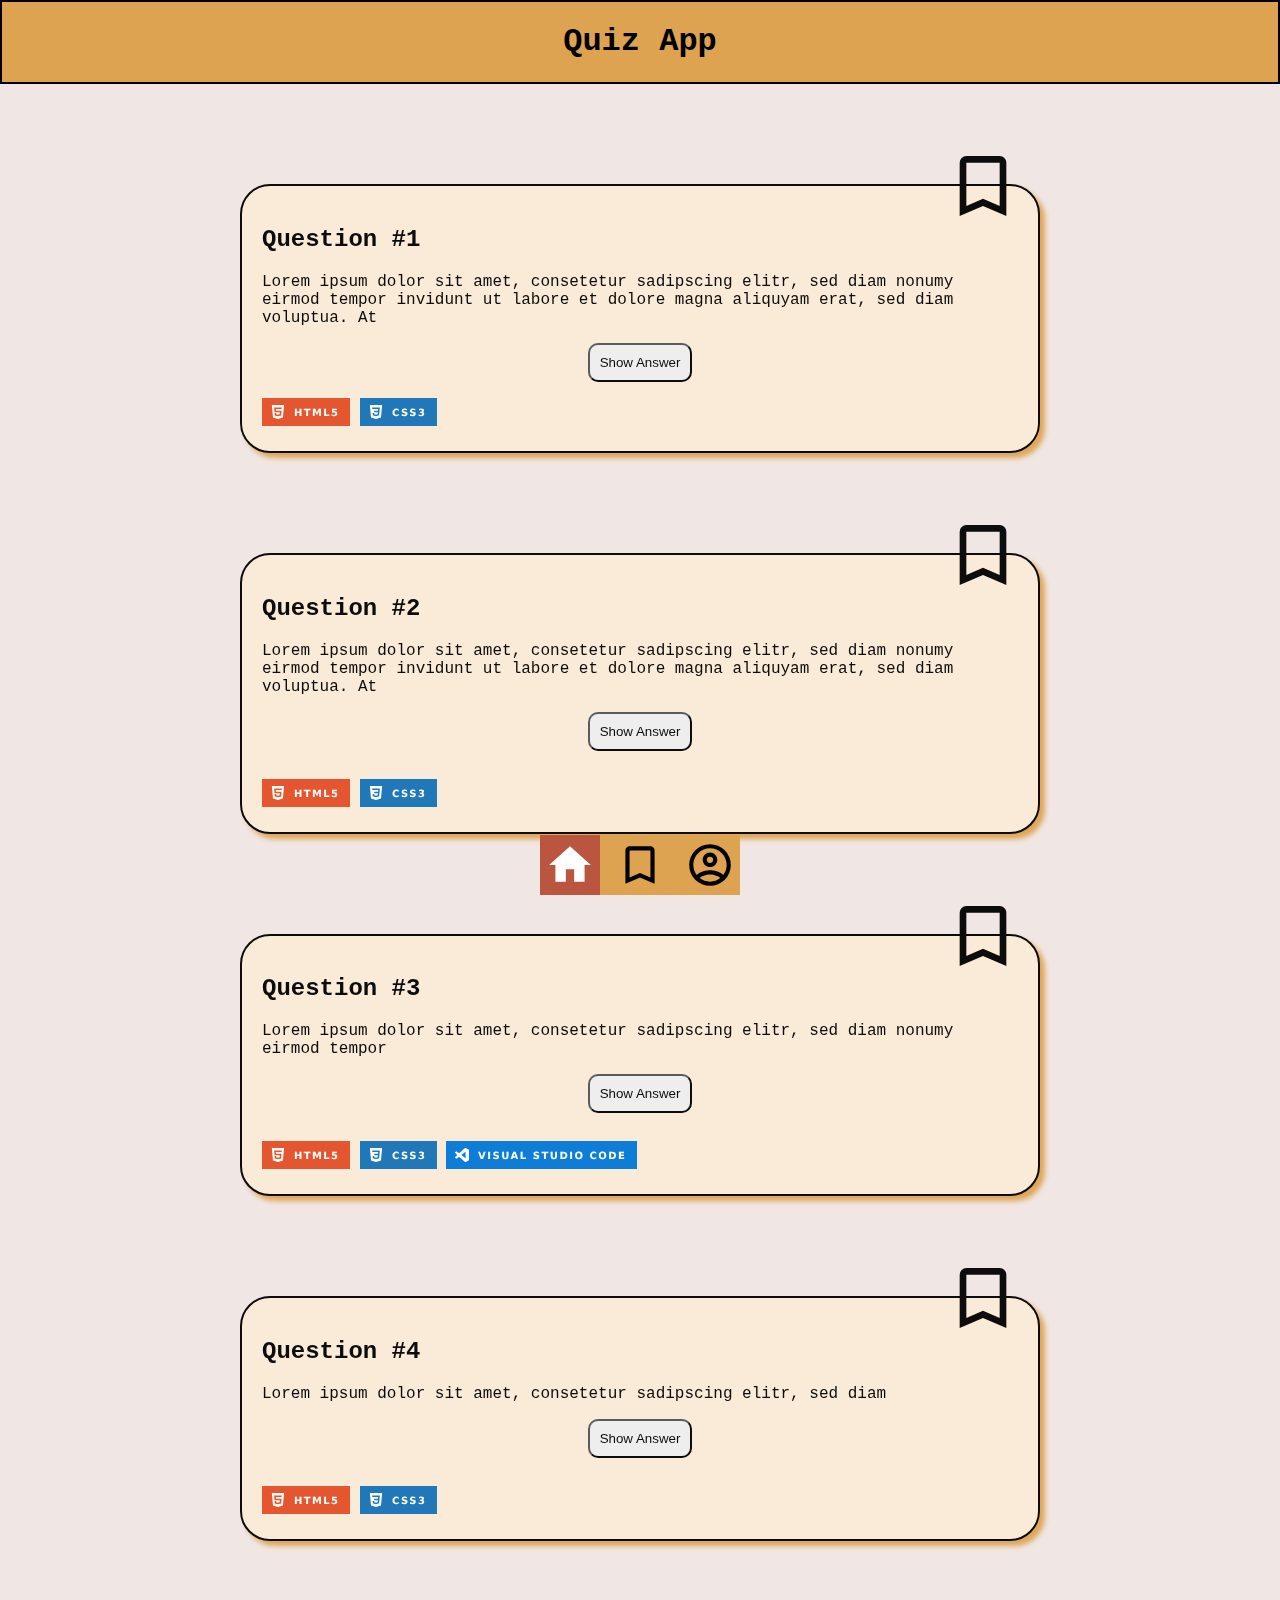
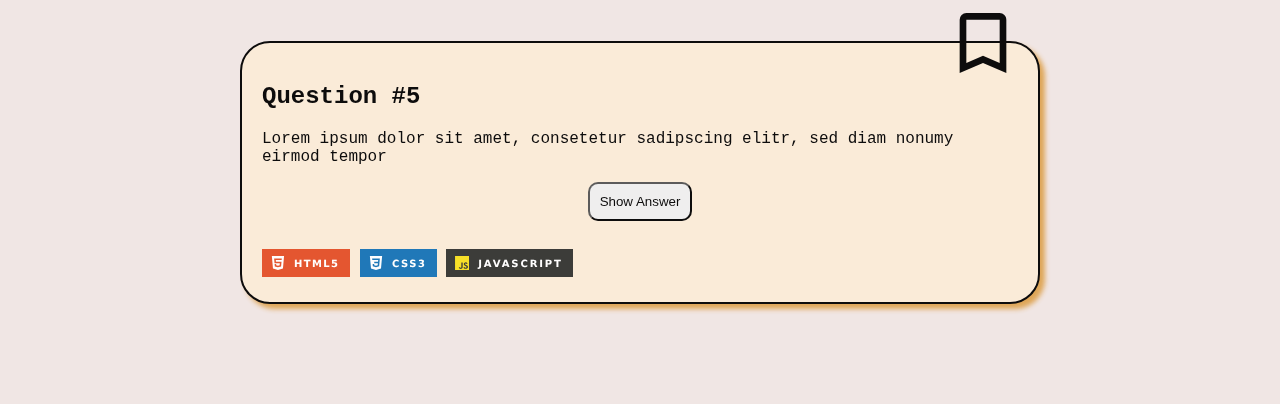
==== index.html @ 6f4a1f03 "add mre javascript" ====
<!DOCTYPE html>
<html lang="en">
  <head>
    <meta charset="UTF-8" />
    <meta http-equiv="X-UA-Compatible" content="IE=edge" />
    <meta name="viewport" content="width=device-width, initial-scale=1.0" />
    <title>Quiz App</title>
    <link rel="stylesheet" href="styles.css" />
    <script src="index.js" defer></script>
  </head>
  <body data-js="body">
    <header>
      <h1>Quiz App</h1>
    </header>
    <main>
      <!--first card-->
      <section class="question-card">
        <button class="question-card__bookmark-button" aria-label="click to show answer" data-js="bookmark-button1">
            <svg viewBox="0 0 24 24">
                <path fill="currentColor" d="M17,18L12,15.82L7,18V5H17M17,3H7A2,2 0 0,0 5,5V21L12,18L19,21V5C19,3.89 18.1,3 17,3Z" />
            </svg>
          </button>
      
          <!-- <button class="bookmark-button active">
            <svg style="width:24px;height:24px" viewBox="0 0 24 24">
                <path fill="currentColor" d="M17,3H7A2,2 0 0,0 5,5V21L12,18L19,21V5C19,3.89 18.1,3 17,3Z" />
            </svg>
          </button>  -->
        
        <h2>Question #1</h2>
        <p>
            Lorem ipsum dolor sit amet, consetetur sadipscing elitr, sed diam nonumy eirmod tempor invidunt ut labore et dolore magna aliquyam erat, sed diam voluptua. At
        </p>
        <button class="question-card__answer-button" aria-label="click to show answer" data-js="answer-button1">Show Answer</button>
        <p data-js="answer1"></p>
        <img src="./assets/html5-badge.svg" alt="html5" />
        <img src="./assets/css3-badge.svg" alt="css3" />
      </section>
       <!--second card-->
      <section class="question-card">
        <button class="question-card__bookmark-button" aria-label="click to show answer" data-js="bookmark-button2">
            <svg viewBox="0 0 24 24">
                <path fill="currentColor" d="M17,18L12,15.82L7,18V5H17M17,3H7A2,2 0 0,0 5,5V21L12,18L19,21V5C19,3.89 18.1,3 17,3Z" />
            </svg>
          </button>
        <h2>Question #2</h2>
        <p>Lorem ipsum dolor sit amet, consetetur sadipscing elitr, sed diam nonumy eirmod tempor invidunt ut labore et dolore magna aliquyam erat, sed diam voluptua. At</p>
        <button class="question-card__answer-button">Show Answer</button>
        <br />
        <img src="./assets/html5-badge.svg" alt="html5" />
        <img src="./assets/css3-badge.svg" alt="css3" />
      </section>
       <!--third card-->
      <section class="question-card">
        <button class="question-card__bookmark-button" aria-label="click to show answer" data-js="bookmark-button3">
            <svg viewBox="0 0 24 24">
                <path fill="currentColor" d="M17,18L12,15.82L7,18V5H17M17,3H7A2,2 0 0,0 5,5V21L12,18L19,21V5C19,3.89 18.1,3 17,3Z" />
            </svg>
          </button>
      
          <!-- <button class="bookmark-button active">
            <svg style="width:24px;height:24px" viewBox="0 0 24 24">
                <path fill="currentColor" d="M17,3H7A2,2 0 0,0 5,5V21L12,18L19,21V5C19,3.89 18.1,3 17,3Z" />
            </svg>
          </button>  -->
        
        <h2>Question #3</h2>
        <p>
            Lorem ipsum dolor sit amet, consetetur sadipscing elitr, sed diam nonumy eirmod tempor
        </p>
        <button class="question-card__answer-button" aria-label="click to show answer" data-js="bookmark-button">Show Answer</button>
        <br />
        <img src="./assets/html5-badge.svg" alt="html5" />
        <img src="./assets/css3-badge.svg" alt="css3" />
        <img src="./assets/visual-studio-code-badge.svg"  alt="visual studio code" />
      </section>
       <!--fourth card-->
      <section class="question-card">
        <button class="question-card__bookmark-button" aria-label="click to show answer" data-js="bookmark-button4">
            <svg data-js="bookmark-button" viewBox="0 0 24 24">
                <path fill="currentColor" d="M17,18L12,15.82L7,18V5H17M17,3H7A2,2 0 0,0 5,5V21L12,18L19,21V5C19,3.89 18.1,3 17,3Z" />
            </svg>
          </button>
      
          <!-- <button class="bookmark-button active">
            <svg style="width:24px;height:24px" viewBox="0 0 24 24">
                <path fill="currentColor" d="M17,3H7A2,2 0 0,0 5,5V21L12,18L19,21V5C19,3.89 18.1,3 17,3Z" />
            </svg>
          </button>  -->
        
        <h2>Question #4</h2>
        <p>
            Lorem ipsum dolor sit amet, consetetur sadipscing elitr, sed diam
        </p>
        <button class="question-card__answer-button" aria-label="click to show answer" data-js="answer-button5">Show Answer</button>
        <br />
        <img src="./assets/html5-badge.svg" alt="html5" />
        <img src="./assets/css3-badge.svg" alt="css3" />
      </section>
       <!--fifth card-->
      <section class="question-card">
        <button class="question-card__bookmark-button" aria-label="click to show answer" data-js="bookmark-button5">
            <svg viewBox="0 0 24 24">
                <path fill="currentColor" d="M17,18L12,15.82L7,18V5H17M17,3H7A2,2 0 0,0 5,5V21L12,18L19,21V5C19,3.89 18.1,3 17,3Z" />
            </svg>
        </button>
        <h2>Question #5</h2>
        <p>Lorem ipsum dolor sit amet, consetetur sadipscing elitr, sed diam nonumy eirmod tempor</p>
        <button class="question-card__answer-button">Show Answer</button>
        <br />
        <img src="./assets/html5-badge.svg" alt="html5" />
        <img src="./assets/css3-badge.svg" alt="css3" />
        <img src="./assets/javascript-badge.svg" alt="javascript"/>   
      </section>
    </main>
    <footer>
        <nav class="navbar">
            <a href="index.html" class="navbar__link active">
            <svg viewBox="0 0 24 24">
                <path fill="currentColor" d="M10,20V14H14V20H19V12H22L12,3L2,12H5V20H10Z" />
            </svg>
            </a>
            <a href="bookmarks.html" class="navbar__link">
                <svg viewBox="0 0 24 24">
                        <path fill="currentColor" d="M17,18L12,15.82L7,18V5H17M17,3H7A2,2 0 0,0 5,5V21L12,18L19,21V5C19,3.89 18.1,3 17,3Z" />
                    </svg>
                  </button>
            </a>
            <a href="profile.html" class="navbar__link">
                <svg viewBox="0 0 24 24">
                    <path fill="currentColor" d="M12,2A10,10 0 0,0 2,12A10,10 0 0,0 12,22A10,10 0 0,0 22,12A10,10 0 0,0 12,2M7.07,18.28C7.5,17.38 10.12,16.5 12,16.5C13.88,16.5 16.5,17.38 16.93,18.28C15.57,19.36 13.86,20 12,20C10.14,20 8.43,19.36 7.07,18.28M18.36,16.83C16.93,15.09 13.46,14.5 12,14.5C10.54,14.5 7.07,15.09 5.64,16.83C4.62,15.5 4,13.82 4,12C4,7.59 7.59,4 12,4C16.41,4 20,7.59 20,12C20,13.82 19.38,15.5 18.36,16.83M12,6C10.06,6 8.5,7.56 8.5,9.5C8.5,11.44 10.06,13 12,13C13.94,13 15.5,11.44 15.5,9.5C15.5,7.56 13.94,6 12,6M12,11A1.5,1.5 0 0,1 10.5,9.5A1.5,1.5 0 0,1 12,8A1.5,1.5 0 0,1 13.5,9.5A1.5,1.5 0 0,1 12,11Z" />
                </svg>
             </a>
         </nav>
    </footer>
  </body>
</html>
---- styles.css ----
@import "./global.css";
@import "./components/question-card.css";
@import "./components/navigation.css";
@import "./components/dark-mode.css";
@import "./components/profile.css";
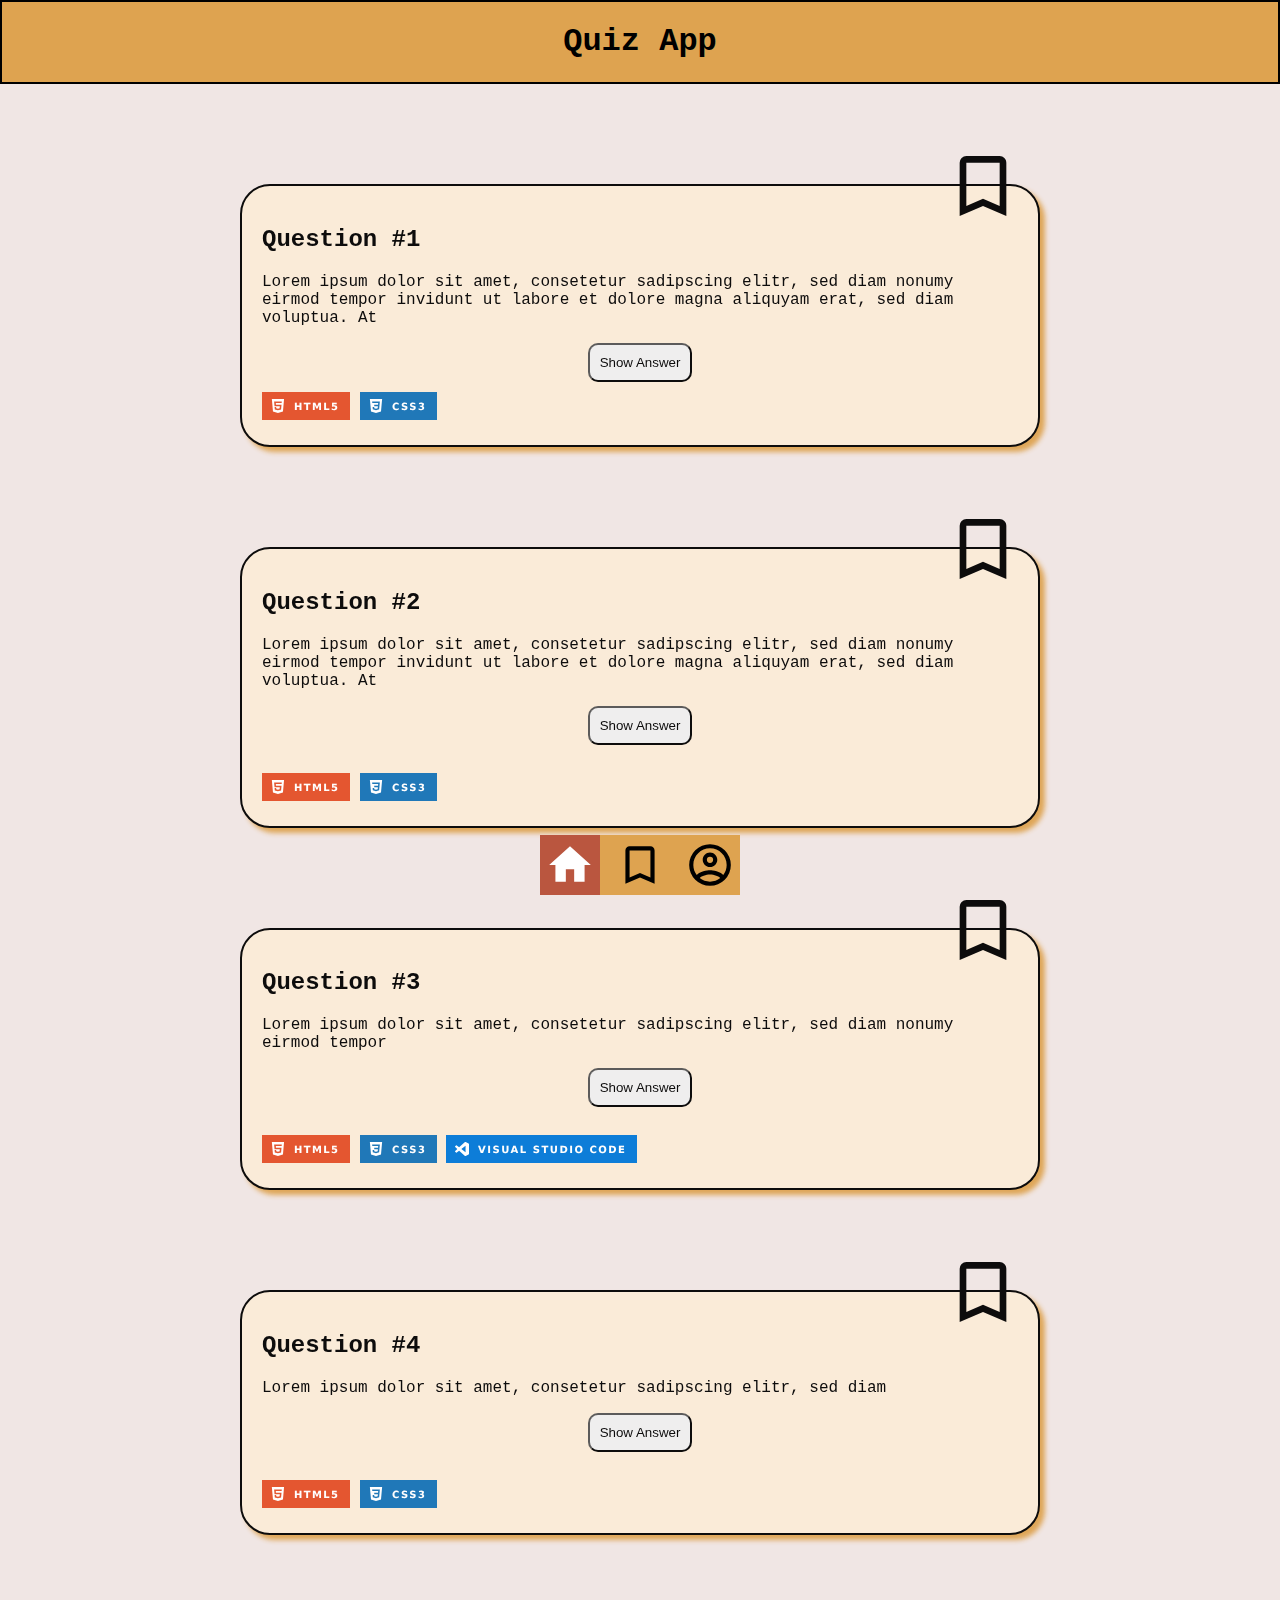
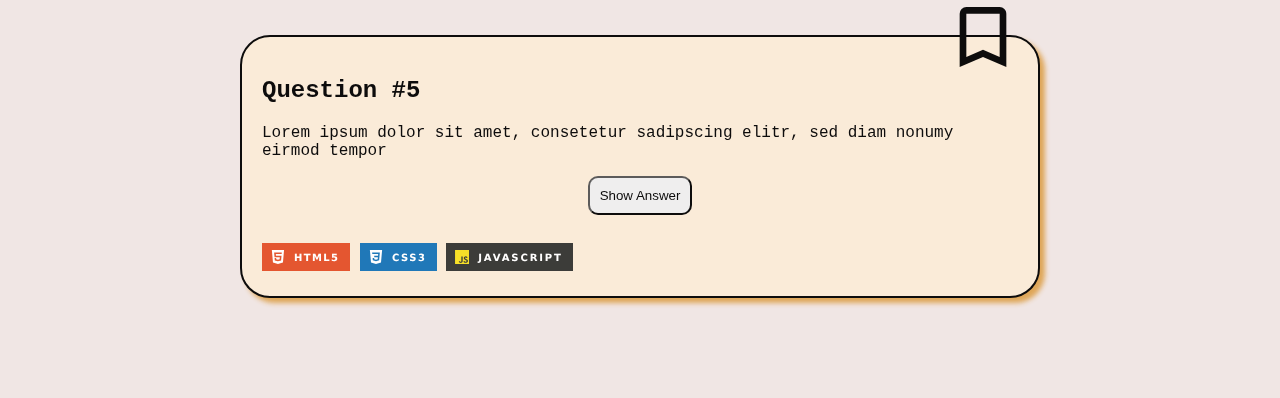
==== commit 600192f7: "small changes from last time" ====
--- a/index.html
+++ b/index.html
@@ -15,7 +15,7 @@
     <main>
       <!--first card-->
       <section class="question-card">
-        <button class="question-card__bookmark-button" aria-label="click to show answer" data-js="bookmark-button1">
+        <button class="question-card__bookmark-button" aria-label="click to bookmark" data-js="bookmark-button1">
             <svg viewBox="0 0 24 24">
                 <path fill="currentColor" d="M17,18L12,15.82L7,18V5H17M17,3H7A2,2 0 0,0 5,5V21L12,18L19,21V5C19,3.89 18.1,3 17,3Z" />
             </svg>
@@ -32,27 +32,27 @@
             Lorem ipsum dolor sit amet, consetetur sadipscing elitr, sed diam nonumy eirmod tempor invidunt ut labore et dolore magna aliquyam erat, sed diam voluptua. At
         </p>
         <button class="question-card__answer-button" aria-label="click to show answer" data-js="answer-button1">Show Answer</button>
-        <p data-js="answer1"></p>
-        <img src="./assets/html5-badge.svg" alt="html5" />
-        <img src="./assets/css3-badge.svg" alt="css3" />
+        <output data-js="answer1"></output>
+        <img src="./assets/html5-badge.svg" alt="html5-badge" />
+        <img src="./assets/css3-badge.svg" alt="css3-badge" />
       </section>
        <!--second card-->
       <section class="question-card">
-        <button class="question-card__bookmark-button" aria-label="click to show answer" data-js="bookmark-button2">
+        <button class="question-card__bookmark-button" aria-label="click to bookmark" data-js="bookmark-button2">
             <svg viewBox="0 0 24 24">
                 <path fill="currentColor" d="M17,18L12,15.82L7,18V5H17M17,3H7A2,2 0 0,0 5,5V21L12,18L19,21V5C19,3.89 18.1,3 17,3Z" />
             </svg>
           </button>
         <h2>Question #2</h2>
         <p>Lorem ipsum dolor sit amet, consetetur sadipscing elitr, sed diam nonumy eirmod tempor invidunt ut labore et dolore magna aliquyam erat, sed diam voluptua. At</p>
-        <button class="question-card__answer-button">Show Answer</button>
+        <button class="question-card__answer-button" aria-label="click to show answer">Show Answer</button>
         <br />
-        <img src="./assets/html5-badge.svg" alt="html5" />
-        <img src="./assets/css3-badge.svg" alt="css3" />
+        <img src="./assets/html5-badge.svg" alt="html5-badge" />
+        <img src="./assets/css3-badge.svg" alt="css3-badge" />
       </section>
        <!--third card-->
       <section class="question-card">
-        <button class="question-card__bookmark-button" aria-label="click to show answer" data-js="bookmark-button3">
+        <button class="question-card__bookmark-button" aria-label="click to bookmark" data-js="bookmark-button3">
             <svg viewBox="0 0 24 24">
                 <path fill="currentColor" d="M17,18L12,15.82L7,18V5H17M17,3H7A2,2 0 0,0 5,5V21L12,18L19,21V5C19,3.89 18.1,3 17,3Z" />
             </svg>
@@ -70,13 +70,13 @@
         </p>
         <button class="question-card__answer-button" aria-label="click to show answer" data-js="bookmark-button">Show Answer</button>
         <br />
-        <img src="./assets/html5-badge.svg" alt="html5" />
-        <img src="./assets/css3-badge.svg" alt="css3" />
-        <img src="./assets/visual-studio-code-badge.svg"  alt="visual studio code" />
+        <img src="./assets/html5-badge.svg" alt="html5-badge" />
+        <img src="./assets/css3-badge.svg" alt="css3-badge" />
+        <img src="./assets/visual-studio-code-badge.svg"  alt="visual studio visual-studio-code-badge" />
       </section>
        <!--fourth card-->
       <section class="question-card">
-        <button class="question-card__bookmark-button" aria-label="click to show answer" data-js="bookmark-button4">
+        <button class="question-card__bookmark-button" aria-label="click to bookmark" data-js="bookmark-button4">
             <svg data-js="bookmark-button" viewBox="0 0 24 24">
                 <path fill="currentColor" d="M17,18L12,15.82L7,18V5H17M17,3H7A2,2 0 0,0 5,5V21L12,18L19,21V5C19,3.89 18.1,3 17,3Z" />
             </svg>
@@ -94,39 +94,39 @@
         </p>
         <button class="question-card__answer-button" aria-label="click to show answer" data-js="answer-button5">Show Answer</button>
         <br />
-        <img src="./assets/html5-badge.svg" alt="html5" />
-        <img src="./assets/css3-badge.svg" alt="css3" />
+        <img src="./assets/html5-badge.svg" alt="html5-badge" />
+        <img src="./assets/css3-badge.svg" alt="css3-badge" />
       </section>
        <!--fifth card-->
       <section class="question-card">
-        <button class="question-card__bookmark-button" aria-label="click to show answer" data-js="bookmark-button5">
+        <button class="question-card__bookmark-button" aria-label="click to bookmark" data-js="bookmark-button5">
             <svg viewBox="0 0 24 24">
                 <path fill="currentColor" d="M17,18L12,15.82L7,18V5H17M17,3H7A2,2 0 0,0 5,5V21L12,18L19,21V5C19,3.89 18.1,3 17,3Z" />
             </svg>
         </button>
         <h2>Question #5</h2>
         <p>Lorem ipsum dolor sit amet, consetetur sadipscing elitr, sed diam nonumy eirmod tempor</p>
-        <button class="question-card__answer-button">Show Answer</button>
+        <button class="question-card__answer-button" aria-label="click to show answer">Show Answer</button>
         <br />
-        <img src="./assets/html5-badge.svg" alt="html5" />
-        <img src="./assets/css3-badge.svg" alt="css3" />
-        <img src="./assets/javascript-badge.svg" alt="javascript"/>   
+        <img src="./assets/html5-badge.svg" alt="html5-badge" />
+        <img src="./assets/css3-badge.svg" alt="css3-badge" />
+        <img src="./assets/javascript-badge.svg" alt="javascript-badge"/>   
       </section>
     </main>
     <footer>
         <nav class="navbar">
-            <a href="index.html" class="navbar__link active">
+            <a href="index.html" class="navbar__link active" aria-label="switch to quiz-page">
             <svg viewBox="0 0 24 24">
                 <path fill="currentColor" d="M10,20V14H14V20H19V12H22L12,3L2,12H5V20H10Z" />
             </svg>
             </a>
-            <a href="bookmarks.html" class="navbar__link">
+            <a href="bookmarks.html" class="navbar__link" aria-label="switch to bookmark-page">
                 <svg viewBox="0 0 24 24">
                         <path fill="currentColor" d="M17,18L12,15.82L7,18V5H17M17,3H7A2,2 0 0,0 5,5V21L12,18L19,21V5C19,3.89 18.1,3 17,3Z" />
                     </svg>
                   </button>
             </a>
-            <a href="profile.html" class="navbar__link">
+            <a href="profile.html" class="navbar__link" aria-label="switch to profile-page">
                 <svg viewBox="0 0 24 24">
                     <path fill="currentColor" d="M12,2A10,10 0 0,0 2,12A10,10 0 0,0 12,22A10,10 0 0,0 22,12A10,10 0 0,0 12,2M7.07,18.28C7.5,17.38 10.12,16.5 12,16.5C13.88,16.5 16.5,17.38 16.93,18.28C15.57,19.36 13.86,20 12,20C10.14,20 8.43,19.36 7.07,18.28M18.36,16.83C16.93,15.09 13.46,14.5 12,14.5C10.54,14.5 7.07,15.09 5.64,16.83C4.62,15.5 4,13.82 4,12C4,7.59 7.59,4 12,4C16.41,4 20,7.59 20,12C20,13.82 19.38,15.5 18.36,16.83M12,6C10.06,6 8.5,7.56 8.5,9.5C8.5,11.44 10.06,13 12,13C13.94,13 15.5,11.44 15.5,9.5C15.5,7.56 13.94,6 12,6M12,11A1.5,1.5 0 0,1 10.5,9.5A1.5,1.5 0 0,1 12,8A1.5,1.5 0 0,1 13.5,9.5A1.5,1.5 0 0,1 12,11Z" />
                 </svg>
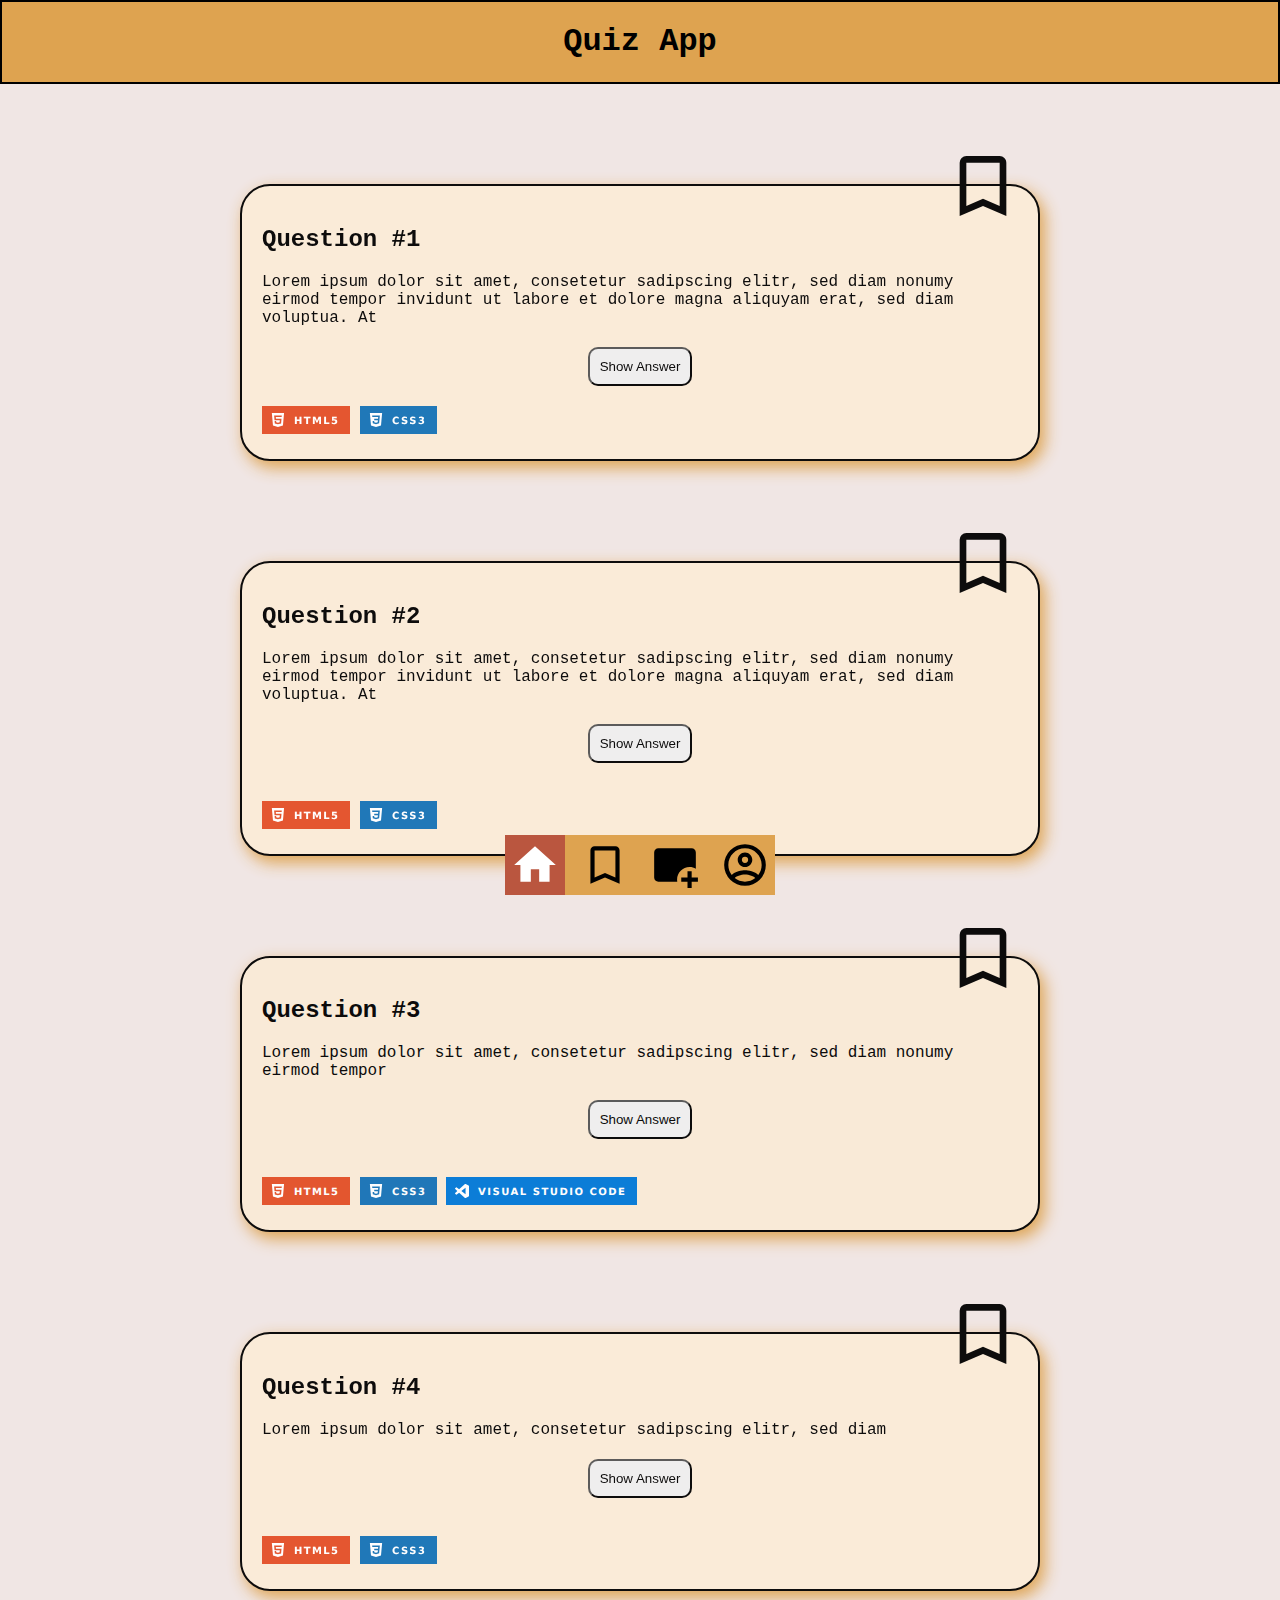
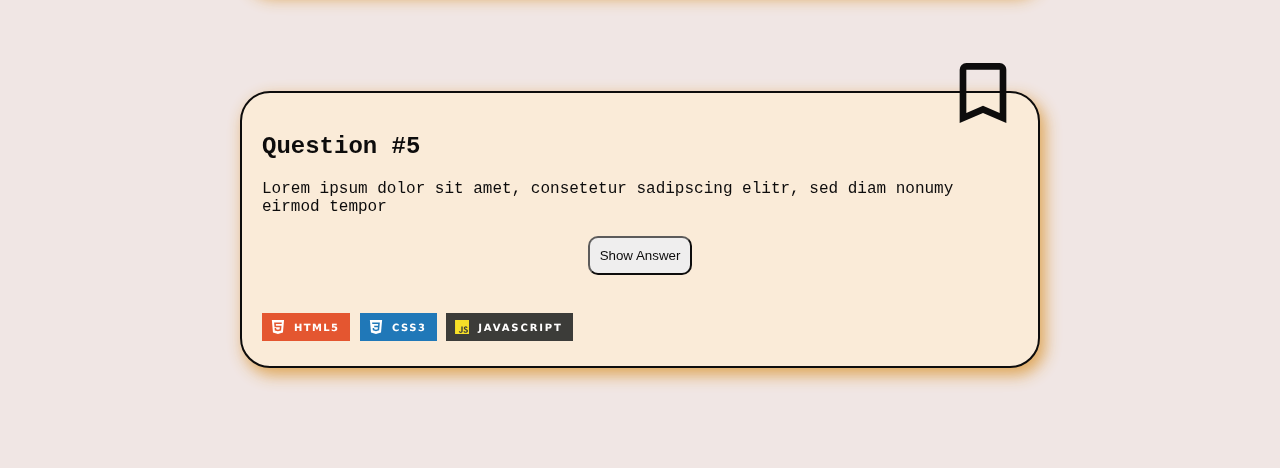
==== commit 549fb59a: "add js for buttons and build form-page" ====
--- a/index.html
+++ b/index.html
@@ -32,7 +32,7 @@
             Lorem ipsum dolor sit amet, consetetur sadipscing elitr, sed diam nonumy eirmod tempor invidunt ut labore et dolore magna aliquyam erat, sed diam voluptua. At
         </p>
         <button class="question-card__answer-button" aria-label="click to show answer" data-js="answer-button1">Show Answer</button>
-        <output data-js="answer1"></output>
+        <p data-js="answer1" class="answer hidden">I'm the answer!</p>
         <img src="./assets/html5-badge.svg" alt="html5-badge" />
         <img src="./assets/css3-badge.svg" alt="css3-badge" />
       </section>
@@ -126,6 +126,11 @@
                     </svg>
                   </button>
             </a>
+            <a href="form.html" class="navbar__link"aria-label="swich to form-page">
+              <svg viewBox="0 0 24 24">
+                  <path fill="currentColor" d="M13.09 20H4C2.9 20 2 19.11 2 18V6C2 4.89 2.9 4 4 4H20C21.11 4 22 4.89 22 6V13.81C21.12 13.3 20.09 13 19 13C15.69 13 13 15.69 13 19C13 19.34 13.04 19.67 13.09 20M18 15V18H15V20H18V23H20V20H23V18H20V15H18Z" />
+              </svg>
+          </a>
             <a href="profile.html" class="navbar__link" aria-label="switch to profile-page">
                 <svg viewBox="0 0 24 24">
                     <path fill="currentColor" d="M12,2A10,10 0 0,0 2,12A10,10 0 0,0 12,22A10,10 0 0,0 22,12A10,10 0 0,0 12,2M7.07,18.28C7.5,17.38 10.12,16.5 12,16.5C13.88,16.5 16.5,17.38 16.93,18.28C15.57,19.36 13.86,20 12,20C10.14,20 8.43,19.36 7.07,18.28M18.36,16.83C16.93,15.09 13.46,14.5 12,14.5C10.54,14.5 7.07,15.09 5.64,16.83C4.62,15.5 4,13.82 4,12C4,7.59 7.59,4 12,4C16.41,4 20,7.59 20,12C20,13.82 19.38,15.5 18.36,16.83M12,6C10.06,6 8.5,7.56 8.5,9.5C8.5,11.44 10.06,13 12,13C13.94,13 15.5,11.44 15.5,9.5C15.5,7.56 13.94,6 12,6M12,11A1.5,1.5 0 0,1 10.5,9.5A1.5,1.5 0 0,1 12,8A1.5,1.5 0 0,1 13.5,9.5A1.5,1.5 0 0,1 12,11Z" />
--- a/styles.css
+++ b/styles.css
@@ -2,4 +2,5 @@
 @import "./components/question-card.css";
 @import "./components/navigation.css";
 @import "./components/dark-mode.css";
+@import "./components/form.css";
 @import "./components/profile.css";
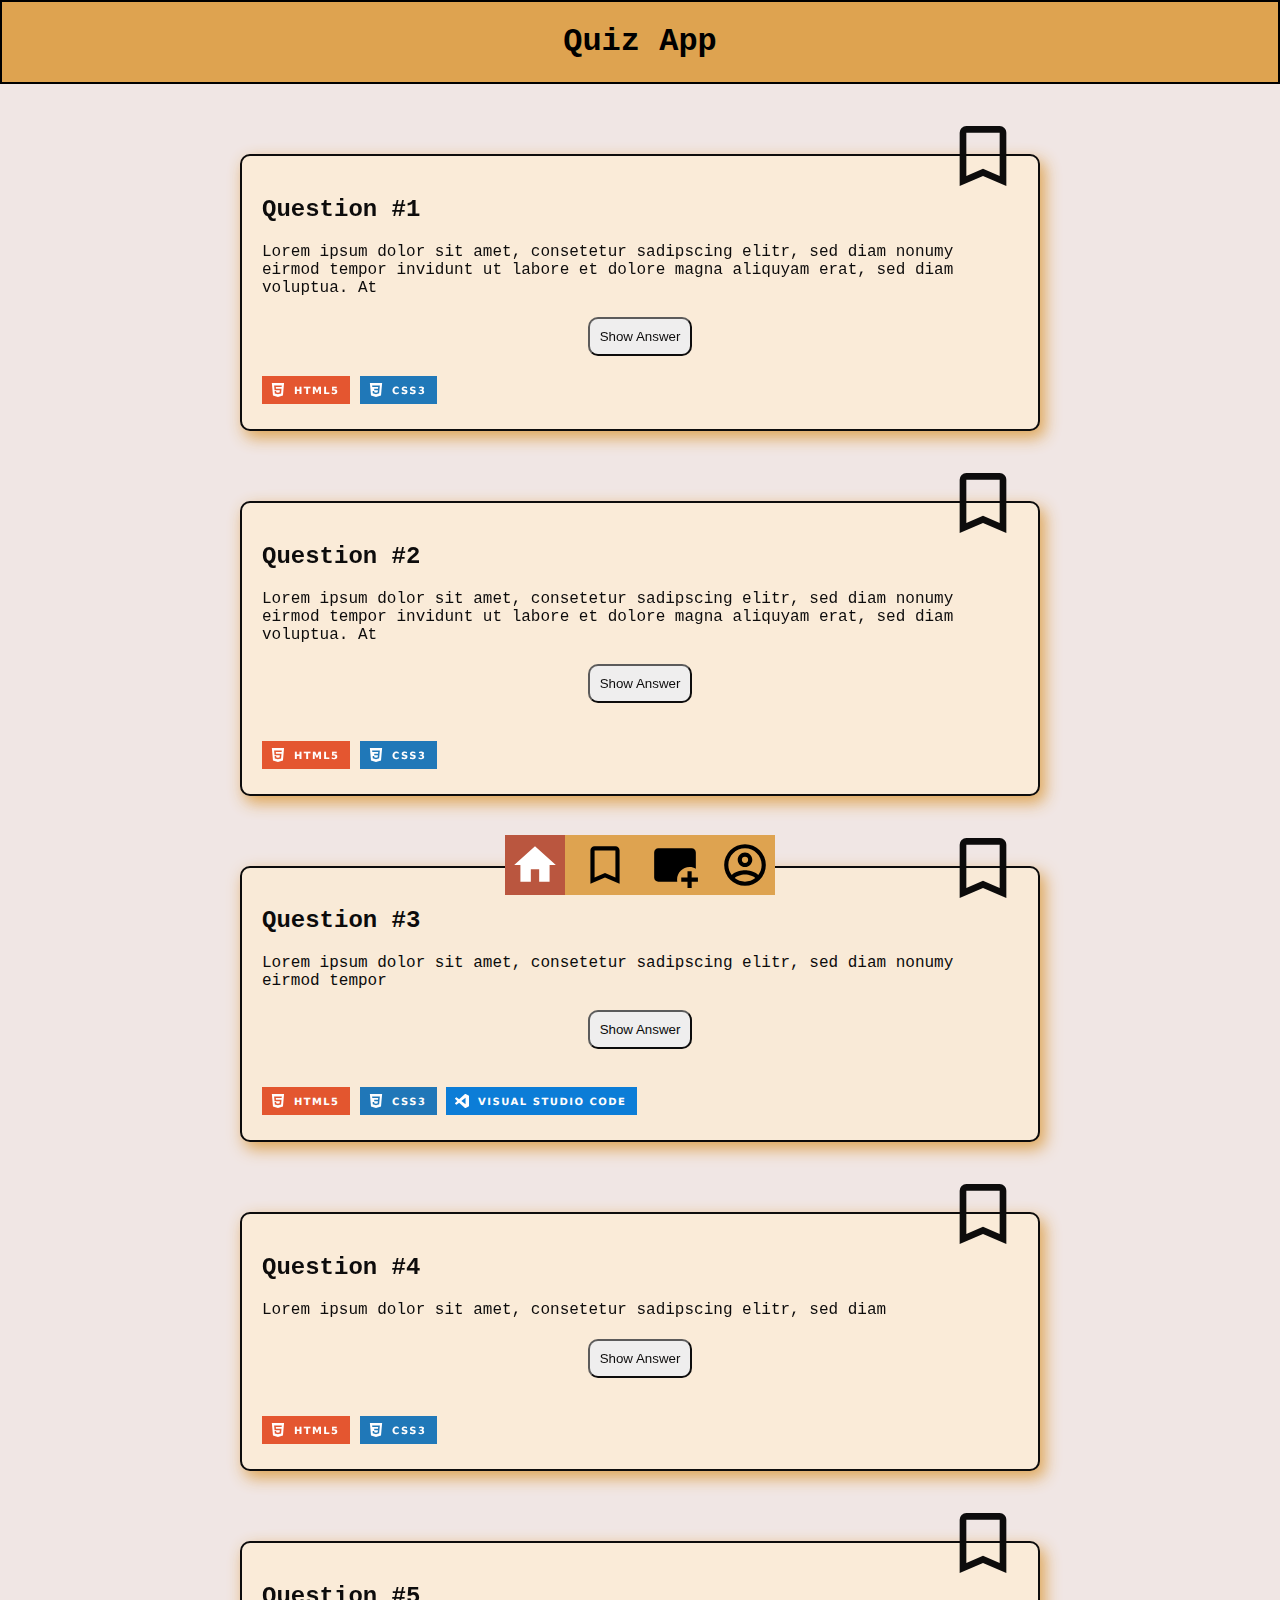
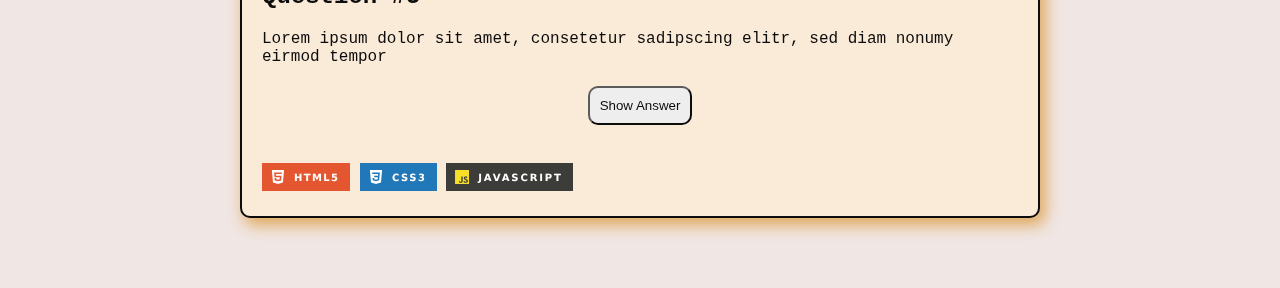
==== commit 11652369: "add form-page" ====
--- a/index.html
+++ b/index.html
@@ -16,17 +16,10 @@
       <!--first card-->
       <section class="question-card">
         <button class="question-card__bookmark-button" aria-label="click to bookmark" data-js="bookmark-button1">
-            <svg viewBox="0 0 24 24">
-                <path fill="currentColor" d="M17,18L12,15.82L7,18V5H17M17,3H7A2,2 0 0,0 5,5V21L12,18L19,21V5C19,3.89 18.1,3 17,3Z" />
-            </svg>
-          </button>
-      
-          <!-- <button class="bookmark-button active">
-            <svg style="width:24px;height:24px" viewBox="0 0 24 24">
-                <path fill="currentColor" d="M17,3H7A2,2 0 0,0 5,5V21L12,18L19,21V5C19,3.89 18.1,3 17,3Z" />
-            </svg>
-          </button>  -->
-        
+          <svg viewBox="0 0 24 24">
+              <path fill="currentColor" d="M17,18L12,15.82L7,18V5H17M17,3H7A2,2 0 0,0 5,5V21L12,18L19,21V5C19,3.89 18.1,3 17,3Z" />
+          </svg>
+        </button>
         <h2>Question #1</h2>
         <p>
             Lorem ipsum dolor sit amet, consetetur sadipscing elitr, sed diam nonumy eirmod tempor invidunt ut labore et dolore magna aliquyam erat, sed diam voluptua. At
@@ -53,17 +46,10 @@
        <!--third card-->
       <section class="question-card">
         <button class="question-card__bookmark-button" aria-label="click to bookmark" data-js="bookmark-button3">
-            <svg viewBox="0 0 24 24">
-                <path fill="currentColor" d="M17,18L12,15.82L7,18V5H17M17,3H7A2,2 0 0,0 5,5V21L12,18L19,21V5C19,3.89 18.1,3 17,3Z" />
-            </svg>
-          </button>
-      
-          <!-- <button class="bookmark-button active">
-            <svg style="width:24px;height:24px" viewBox="0 0 24 24">
-                <path fill="currentColor" d="M17,3H7A2,2 0 0,0 5,5V21L12,18L19,21V5C19,3.89 18.1,3 17,3Z" />
-            </svg>
-          </button>  -->
-        
+          <svg viewBox="0 0 24 24">
+            <path fill="currentColor" d="M17,18L12,15.82L7,18V5H17M17,3H7A2,2 0 0,0 5,5V21L12,18L19,21V5C19,3.89 18.1,3 17,3Z" />
+          </svg>
+        </button>
         <h2>Question #3</h2>
         <p>
             Lorem ipsum dolor sit amet, consetetur sadipscing elitr, sed diam nonumy eirmod tempor
@@ -131,6 +117,7 @@
                   <path fill="currentColor" d="M13.09 20H4C2.9 20 2 19.11 2 18V6C2 4.89 2.9 4 4 4H20C21.11 4 22 4.89 22 6V13.81C21.12 13.3 20.09 13 19 13C15.69 13 13 15.69 13 19C13 19.34 13.04 19.67 13.09 20M18 15V18H15V20H18V23H20V20H23V18H20V15H18Z" />
               </svg>
           </a>
+         
             <a href="profile.html" class="navbar__link" aria-label="switch to profile-page">
                 <svg viewBox="0 0 24 24">
                     <path fill="currentColor" d="M12,2A10,10 0 0,0 2,12A10,10 0 0,0 12,22A10,10 0 0,0 22,12A10,10 0 0,0 12,2M7.07,18.28C7.5,17.38 10.12,16.5 12,16.5C13.88,16.5 16.5,17.38 16.93,18.28C15.57,19.36 13.86,20 12,20C10.14,20 8.43,19.36 7.07,18.28M18.36,16.83C16.93,15.09 13.46,14.5 12,14.5C10.54,14.5 7.07,15.09 5.64,16.83C4.62,15.5 4,13.82 4,12C4,7.59 7.59,4 12,4C16.41,4 20,7.59 20,12C20,13.82 19.38,15.5 18.36,16.83M12,6C10.06,6 8.5,7.56 8.5,9.5C8.5,11.44 10.06,13 12,13C13.94,13 15.5,11.44 15.5,9.5C15.5,7.56 13.94,6 12,6M12,11A1.5,1.5 0 0,1 10.5,9.5A1.5,1.5 0 0,1 12,8A1.5,1.5 0 0,1 13.5,9.5A1.5,1.5 0 0,1 12,11Z" />
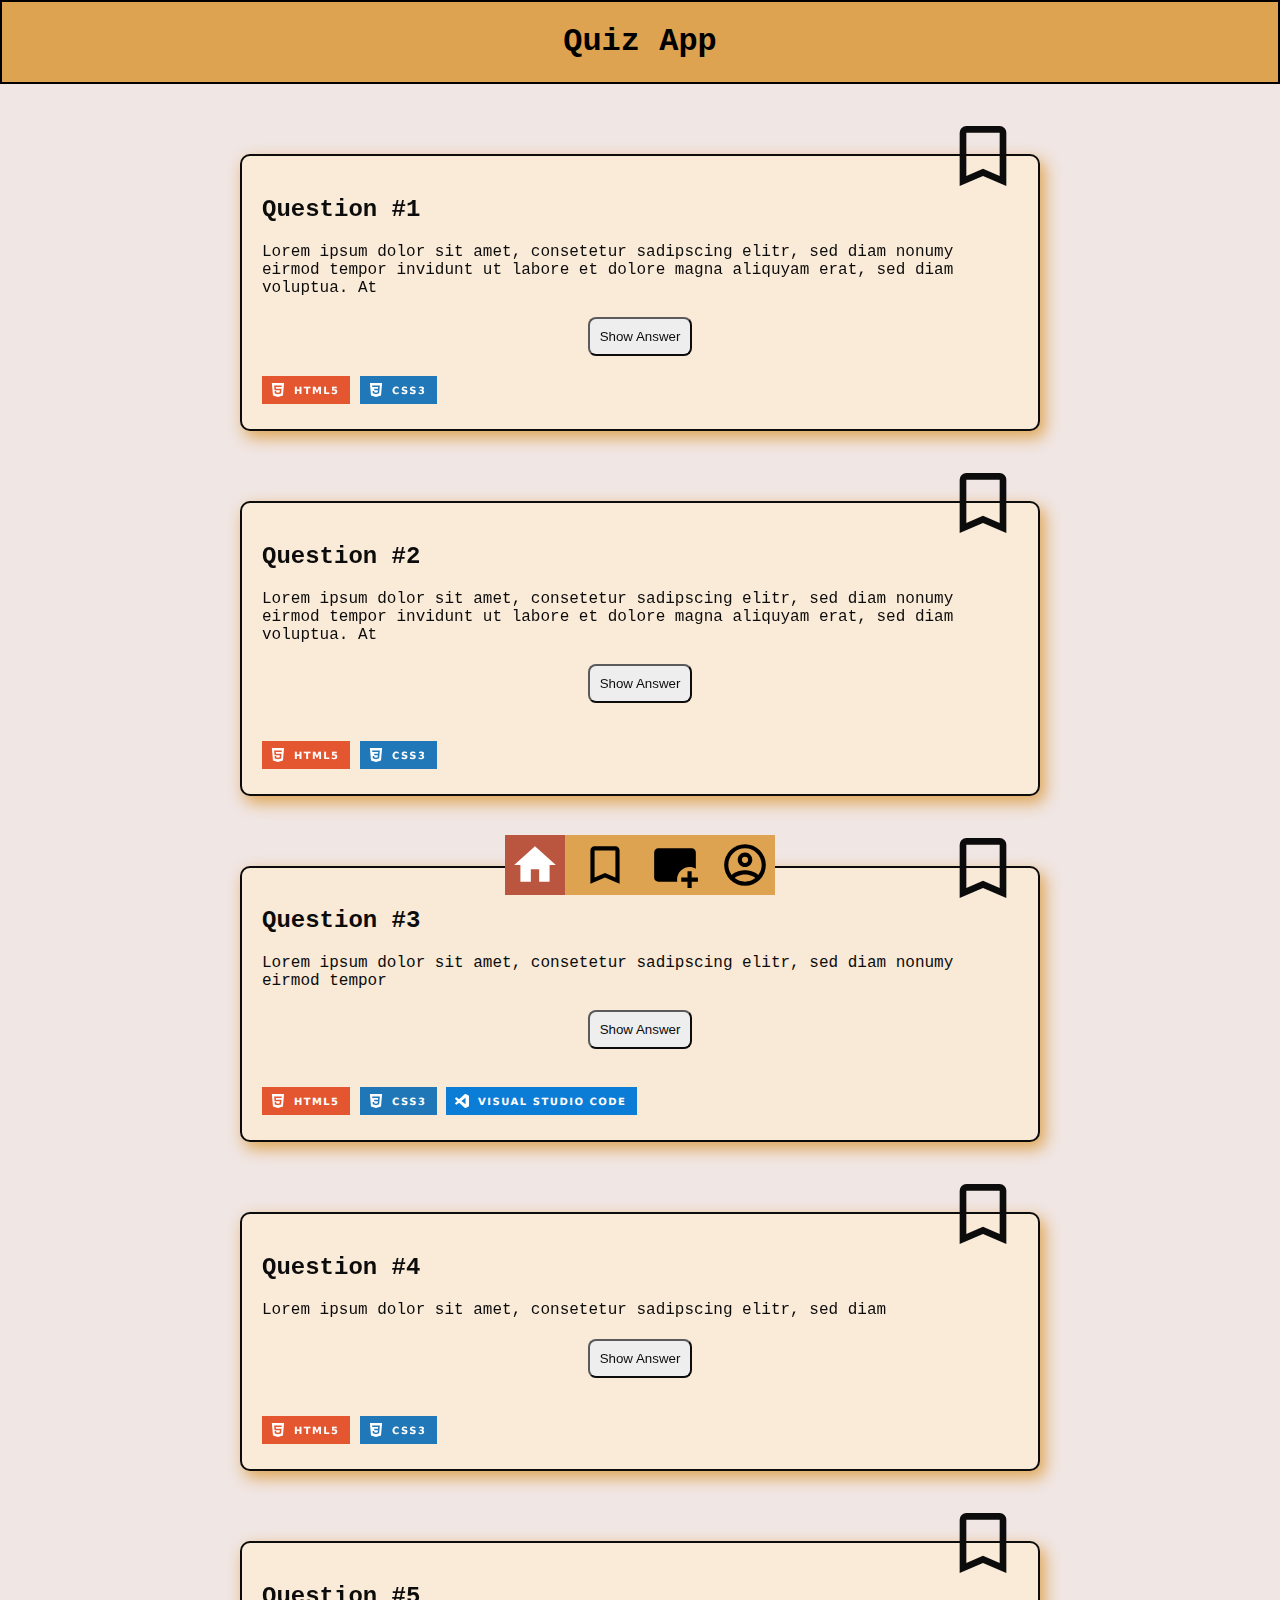
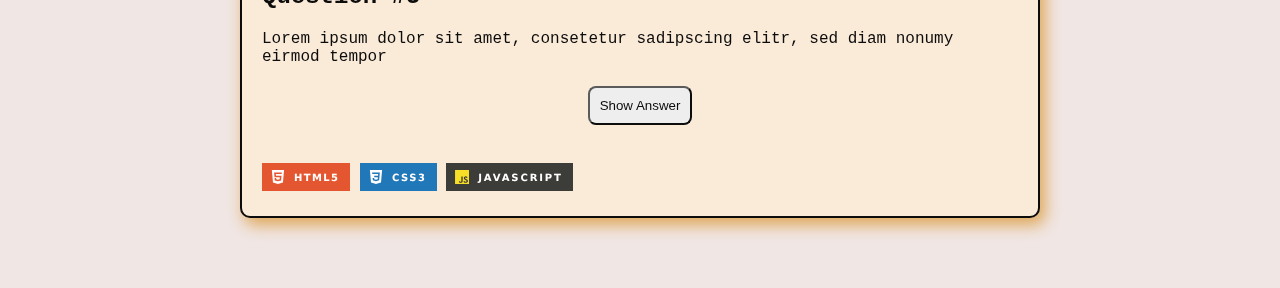
==== commit 332be70a: "add categories formfield" ====
--- a/index.html
+++ b/index.html
@@ -15,7 +15,7 @@
     <main>
       <!--first card-->
       <section class="question-card">
-        <button class="question-card__bookmark-button" aria-label="click to bookmark" data-js="bookmark-button1">
+        <button class="question-card__bookmark-button" aria-label="click to bookmark" data-js="bookmark-button">
           <svg viewBox="0 0 24 24">
               <path fill="currentColor" d="M17,18L12,15.82L7,18V5H17M17,3H7A2,2 0 0,0 5,5V21L12,18L19,21V5C19,3.89 18.1,3 17,3Z" />
           </svg>
@@ -31,17 +31,20 @@
       </section>
        <!--second card-->
       <section class="question-card">
-        <button class="question-card__bookmark-button" aria-label="click to bookmark" data-js="bookmark-button2">
+        <button class="question-card__bookmark-button" aria-label="click to bookmark" data-js="bookmark-button">
             <svg viewBox="0 0 24 24">
                 <path fill="currentColor" d="M17,18L12,15.82L7,18V5H17M17,3H7A2,2 0 0,0 5,5V21L12,18L19,21V5C19,3.89 18.1,3 17,3Z" />
             </svg>
           </button>
         <h2>Question #2</h2>
         <p>Lorem ipsum dolor sit amet, consetetur sadipscing elitr, sed diam nonumy eirmod tempor invidunt ut labore et dolore magna aliquyam erat, sed diam voluptua. At</p>
-        <button class="question-card__answer-button" aria-label="click to show answer">Show Answer</button>
+        <button class="question-card__answer-button" aria-label="click to show answer" data-js="answer-button">Show Answer</button>
         <br />
-        <img src="./assets/html5-badge.svg" alt="html5-badge" />
+        <div>
+          <img src="./assets/html5-badge.svg" alt="html5-badge" />
         <img src="./assets/css3-badge.svg" alt="css3-badge" />
+        </div>
+        
       </section>
        <!--third card-->
       <section class="question-card">
@@ -54,7 +57,7 @@
         <p>
             Lorem ipsum dolor sit amet, consetetur sadipscing elitr, sed diam nonumy eirmod tempor
         </p>
-        <button class="question-card__answer-button" aria-label="click to show answer" data-js="bookmark-button">Show Answer</button>
+        <button class="question-card__answer-button" aria-label="click to show answer" data-js="answer-button">Show Answer</button>
         <br />
         <img src="./assets/html5-badge.svg" alt="html5-badge" />
         <img src="./assets/css3-badge.svg" alt="css3-badge" />
@@ -78,7 +81,7 @@
         <p>
             Lorem ipsum dolor sit amet, consetetur sadipscing elitr, sed diam
         </p>
-        <button class="question-card__answer-button" aria-label="click to show answer" data-js="answer-button5">Show Answer</button>
+        <button class="question-card__answer-button" aria-label="click to show answer" data-js="answer-button4">Show Answer</button>
         <br />
         <img src="./assets/html5-badge.svg" alt="html5-badge" />
         <img src="./assets/css3-badge.svg" alt="css3-badge" />
@@ -92,11 +95,11 @@
         </button>
         <h2>Question #5</h2>
         <p>Lorem ipsum dolor sit amet, consetetur sadipscing elitr, sed diam nonumy eirmod tempor</p>
-        <button class="question-card__answer-button" aria-label="click to show answer">Show Answer</button>
+        <button class="question-card__answer-button" aria-label="click to show answer" data-js="answer-button">Show Answer</button>
         <br />
-        <img src="./assets/html5-badge.svg" alt="html5-badge" />
-        <img src="./assets/css3-badge.svg" alt="css3-badge" />
-        <img src="./assets/javascript-badge.svg" alt="javascript-badge"/>   
+        <img src="./assets/html5-badge.svg" alt="html5-badge" class="badge"/>
+        <img src="./assets/css3-badge.svg" alt="css3-badge" class="badge"/>
+        <img src="./assets/javascript-badge.svg" alt="javascript-badge" class="badge"/>   
       </section>
     </main>
     <footer>
